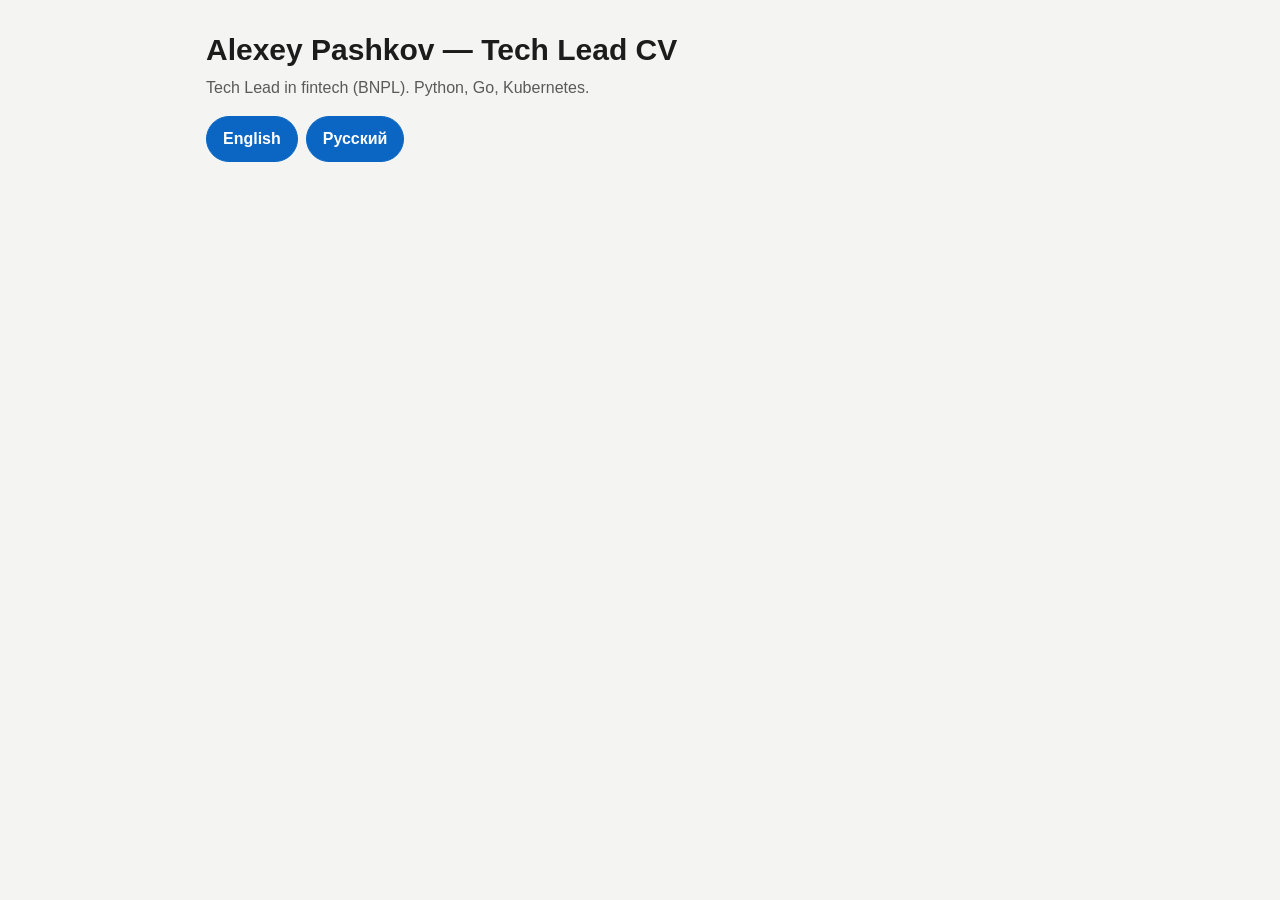
==== index.html @ 2e82c3bb "Add CV pages with preview and download" ====
<!doctype html>
<html lang="en">
<head>
<meta charset="utf-8">
<meta name="viewport" content="width=device-width, initial-scale=1">
<title>Alexey Pashkov — Tech Lead CV</title>
<meta property="og:title" content="Alexey Pashkov — Tech Lead CV">
<meta property="og:description" content="Tech Lead in fintech (BNPL). CV in English and Russian: view online or download PDF.">
<meta property="og:image" content="https://mackrage.github.io/cv/en-og.png">
<link rel="stylesheet" href="style.css">
</head>
<body>
<header>
  <div>
    <h1>Alexey Pashkov — Tech Lead CV</h1>
    <p>Tech Lead in fintech (BNPL). Python, Go, Kubernetes.</p>
  </div>
  <nav>
    <a class="btn primary" href="en.html">English</a>
    <a class="btn primary" href="ru.html">Русский</a>
  </nav>
</header>
</body>
</html>
---- style.css ----
:root{--bg:#f4f4f2;--fg:#1c1c1c;--muted:#5a5a5a;--card:#ffffff;--line:#d9d9d4;--accent:#0a66c2;--accent-fg:#fff}
@media (prefers-color-scheme:dark){:root{--bg:#16181b;--fg:#ececec;--muted:#a3a3a3;--card:#202327;--line:#33373c;--accent:#4f9cf0;--accent-fg:#0b0d10}}
*{box-sizing:border-box}
body{margin:0;background:var(--bg);color:var(--fg);font:16px/1.5 -apple-system,BlinkMacSystemFont,"Segoe UI",Roboto,Arial,sans-serif}
header{max-width:900px;margin:0 auto;padding:32px 16px 16px;display:flex;flex-direction:column;gap:16px}
h1{margin:0 0 8px;font-size:clamp(22px,4vw,30px);line-height:1.2}
header p{margin:0;color:var(--muted)}
nav{display:flex;flex-wrap:wrap;gap:8px}
.btn{display:inline-block;padding:10px 16px;border:1px solid var(--line);border-radius:999px;background:var(--card);color:var(--fg);text-decoration:none;font-weight:600}
.btn.primary{background:var(--accent);border-color:var(--accent);color:var(--accent-fg)}
.btn:hover{filter:brightness(.95)}
main{max-width:900px;margin:0 auto;padding:8px 16px 24px;display:flex;flex-direction:column;gap:16px}
main img{width:100%;height:auto;background:#fff;border:1px solid var(--line);border-radius:6px;box-shadow:0 2px 12px rgba(0,0,0,.08)}
footer{max-width:900px;margin:0 auto;padding:0 16px 40px;color:var(--muted)}
footer a{color:inherit}
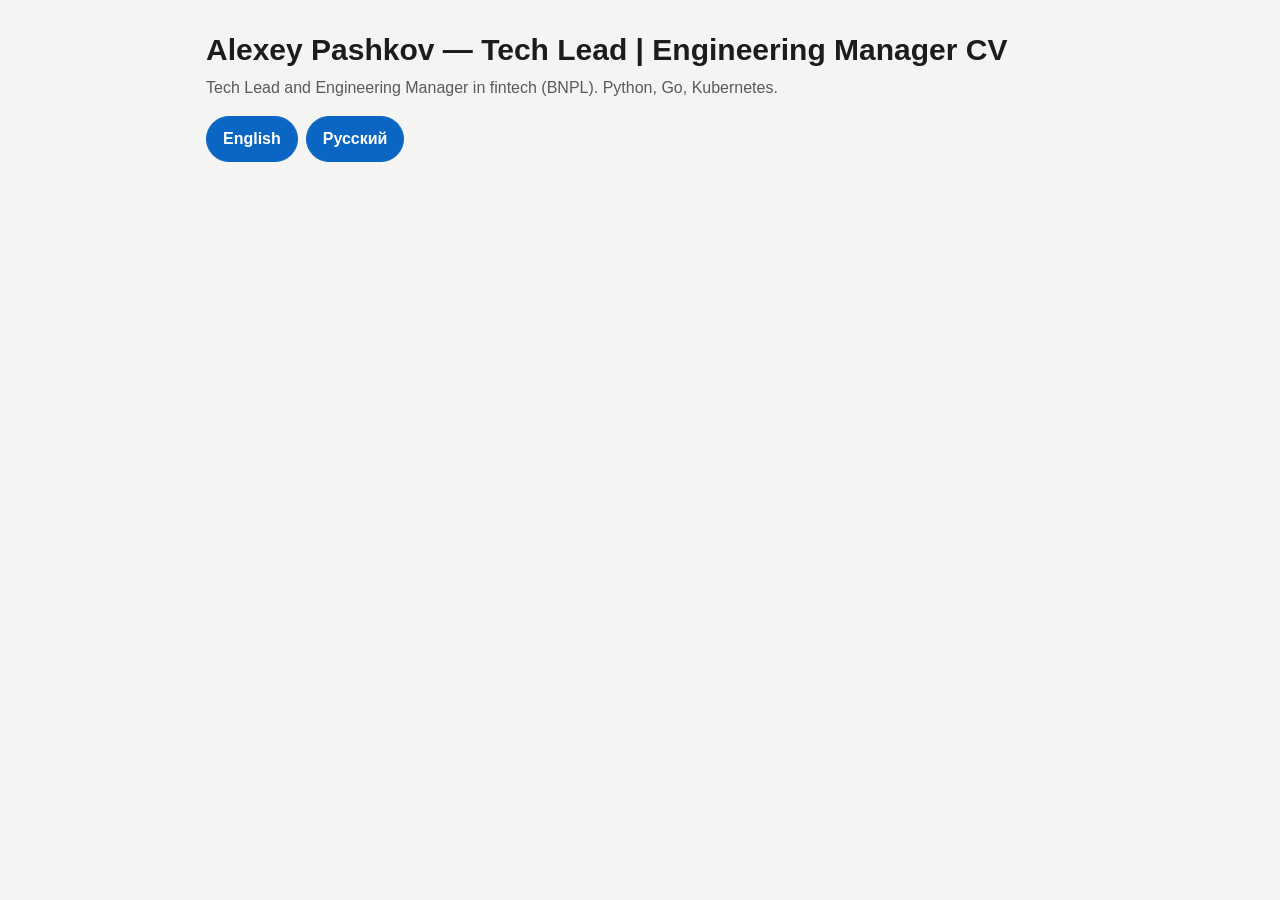
==== commit 117e2c7c: "Position CV as Tech Lead | Engineering Manager Headline and Next step updated in EN/RU PDFs; new og " ====
--- a/index.html
+++ b/index.html
@@ -3,17 +3,22 @@
 <head>
 <meta charset="utf-8">
 <meta name="viewport" content="width=device-width, initial-scale=1">
-<title>Alexey Pashkov — Tech Lead CV</title>
-<meta property="og:title" content="Alexey Pashkov — Tech Lead CV">
-<meta property="og:description" content="Tech Lead in fintech (BNPL). CV in English and Russian: view online or download PDF.">
-<meta property="og:image" content="https://mackrage.github.io/cv/en-og.png">
+<title>Alexey Pashkov — Tech Lead | Engineering Manager CV</title>
+<meta property="og:title" content="Alexey Pashkov — Tech Lead | Engineering Manager CV">
+<meta property="og:description" content="Tech Lead and Engineering Manager in fintech (BNPL). CV in English and Russian: view online or download PDF.">
+<meta property="og:image" content="https://mackrage.github.io/cv/en-og-2.png">
+<meta property="og:image:width" content="1200">
+<meta property="og:image:height" content="628">
+<meta property="og:url" content="https://mackrage.github.io/cv/">
+<meta property="og:type" content="website">
+<meta name="twitter:card" content="summary_large_image">
 <link rel="stylesheet" href="style.css">
 </head>
 <body>
 <header>
   <div>
-    <h1>Alexey Pashkov — Tech Lead CV</h1>
-    <p>Tech Lead in fintech (BNPL). Python, Go, Kubernetes.</p>
+    <h1>Alexey Pashkov — Tech Lead | Engineering Manager CV</h1>
+    <p>Tech Lead and Engineering Manager in fintech (BNPL). Python, Go, Kubernetes.</p>
   </div>
   <nav>
     <a class="btn primary" href="en.html">English</a>
